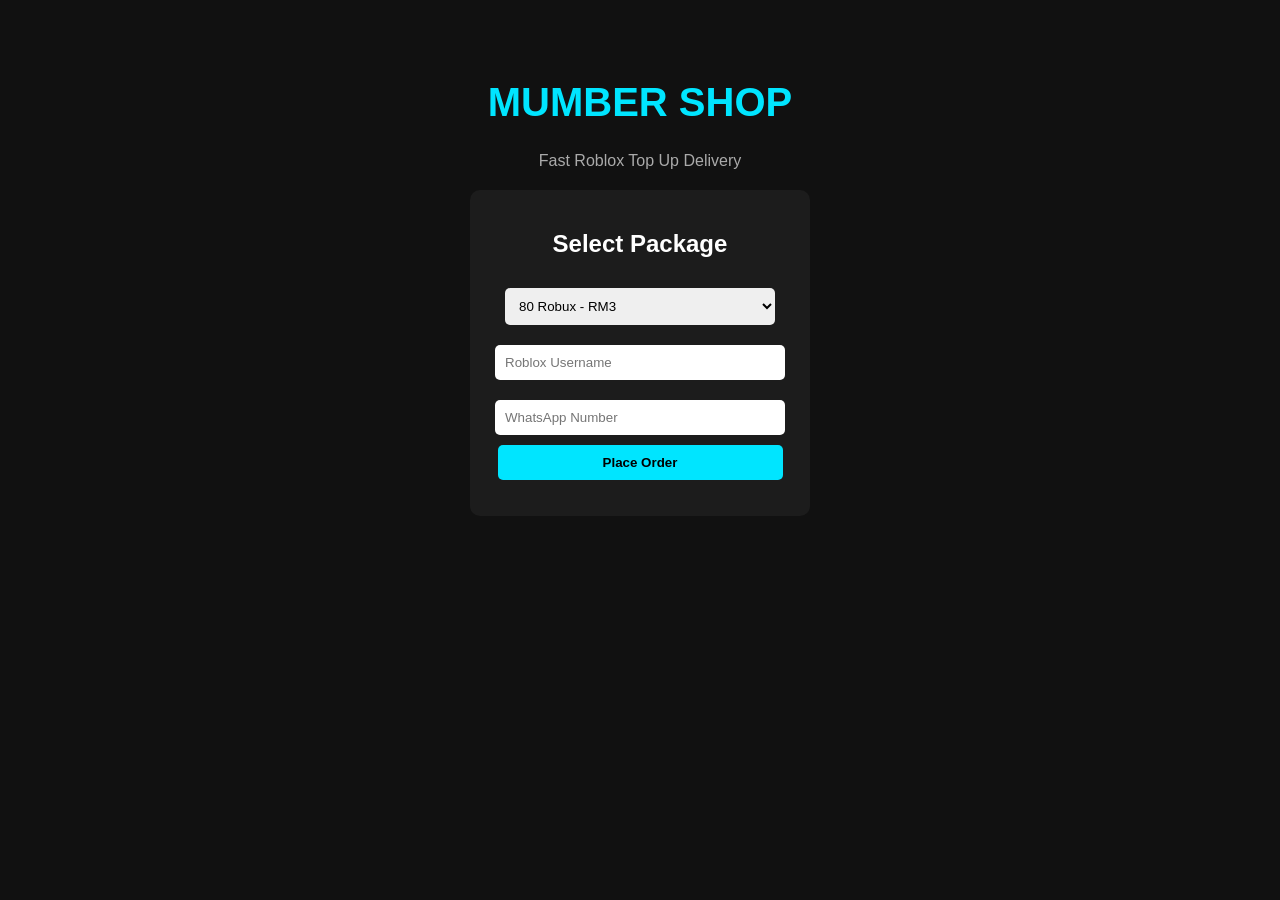
==== index.html @ 88bd2630 "Add files via upload" ====
<!DOCTYPE html>
<html lang="en">
<head>
  <meta charset="UTF-8">
  <title>Mumber Shop - Robux Top Up</title>
  <link rel="stylesheet" href="style.css">
</head>

<body>

  <div class="container">
    <h1>MUMBER SHOP</h1>
    <p class="subtitle">Fast Roblox Top Up Delivery</p>

    <div class="card">
      <h2>Select Package</h2>

      <select id="product">
        <option value="80 Robux - RM3">80 Robux - RM3</option>
        <option value="400 Robux - RM13">400 Robux - RM13</option>
        <option value="800 Robux - RM26">800 Robux - RM26</option>
      </select>

      <input type="text" id="username" placeholder="Roblox Username">
      <input type="text" id="contact" placeholder="WhatsApp Number">

      <button onclick="submitOrder()">Place Order</button>

      <p id="msg"></p>
    </div>
  </div>

  <script src="script.js"></script>
</body>
</html>
---- style.css ----
body {
  font-family: Arial;
  background: #111;
  color: white;
  text-align: center;
}

.container {
  margin-top: 80px;
}

h1 {
  color: #00e5ff;
  font-size: 40px;
}

.subtitle {
  color: #aaa;
}

.card {
  background: #1c1c1c;
  width: 300px;
  margin: auto;
  padding: 20px;
  border-radius: 10px;
  margin-top: 20px;
}

select, input {
  width: 90%;
  padding: 10px;
  margin: 10px 0;
  border: none;
  border-radius: 5px;
}

button {
  width: 95%;
  padding: 10px;
  background: #00e5ff;
  border: none;
  color: black;
  font-weight: bold;
  cursor: pointer;
  border-radius: 5px;
}

button:hover {
  background: #00bcd4;
}

#msg {
  margin-top: 10px;
  color: lightgreen;
}
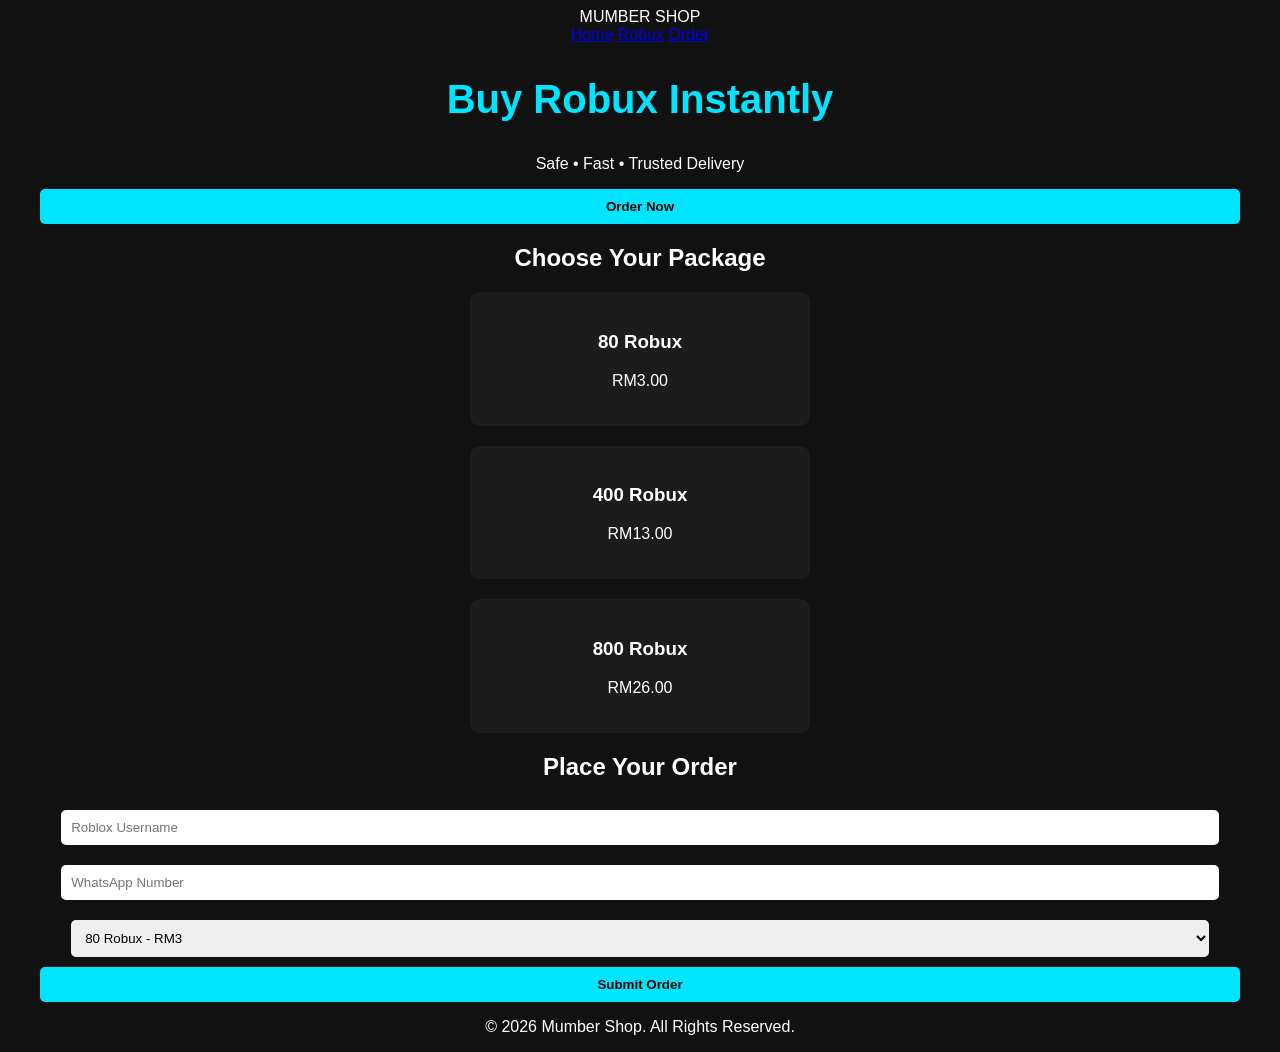
==== commit 8f381d82: "Update index.html" ====
--- a/index.html
+++ b/index.html
@@ -2,34 +2,77 @@
 <html lang="en">
 <head>
   <meta charset="UTF-8">
-  <title>Mumber Shop - Robux Top Up</title>
+  <title>Mumber Shop - Roblox Top Up</title>
   <link rel="stylesheet" href="style.css">
 </head>
 
 <body>
 
-  <div class="container">
-    <h1>MUMBER SHOP</h1>
-    <p class="subtitle">Fast Roblox Top Up Delivery</p>
+<header>
+  <div class="logo">MUMBER SHOP</div>
+  <nav>
+    <a href="#">Home</a>
+    <a href="#packages">Robux</a>
+    <a href="#order">Order</a>
+  </nav>
+</header>
+
+<section class="hero">
+  <h1>Buy Robux Instantly</h1>
+  <p>Safe • Fast • Trusted Delivery</p>
+  <button onclick="document.getElementById('order').scrollIntoView()">
+    Order Now
+  </button>
+</section>
+
+<section id="packages">
+  <h2>Choose Your Package</h2>
+
+  <div class="grid">
 
     <div class="card">
-      <h2>Select Package</h2>
+      <h3>80 Robux</h3>
+      <p>RM3.00</p>
+    </div>
 
-      <select id="product">
-        <option value="80 Robux - RM3">80 Robux - RM3</option>
-        <option value="400 Robux - RM13">400 Robux - RM13</option>
-        <option value="800 Robux - RM26">800 Robux - RM26</option>
-      </select>
+    <div class="card popular">
+      <h3>400 Robux</h3>
+      <p>RM13.00</p>
+    </div>
 
-      <input type="text" id="username" placeholder="Roblox Username">
-      <input type="text" id="contact" placeholder="WhatsApp Number">
+    <div class="card">
+      <h3>800 Robux</h3>
+      <p>RM26.00</p>
+    </div>
 
-      <button onclick="submitOrder()">Place Order</button>
+  </div>
+</section>
 
-      <p id="msg"></p>
-    </div>
+<section id="order">
+  <h2>Place Your Order</h2>
+
+  <div class="form">
+
+    <input id="username" placeholder="Roblox Username">
+    <input id="contact" placeholder="WhatsApp Number">
+
+    <select id="product">
+      <option>80 Robux - RM3</option>
+      <option>400 Robux - RM13</option>
+      <option>800 Robux - RM26</option>
+    </select>
+
+    <button onclick="submitOrder()">Submit Order</button>
+
+    <p id="msg"></p>
+
   </div>
+</section>
 
-  <script src="script.js"></script>
+<footer>
+  <p>© 2026 Mumber Shop. All Rights Reserved.</p>
+</footer>
+
+<script src="script.js"></script>
 </body>
-</html>+</html>
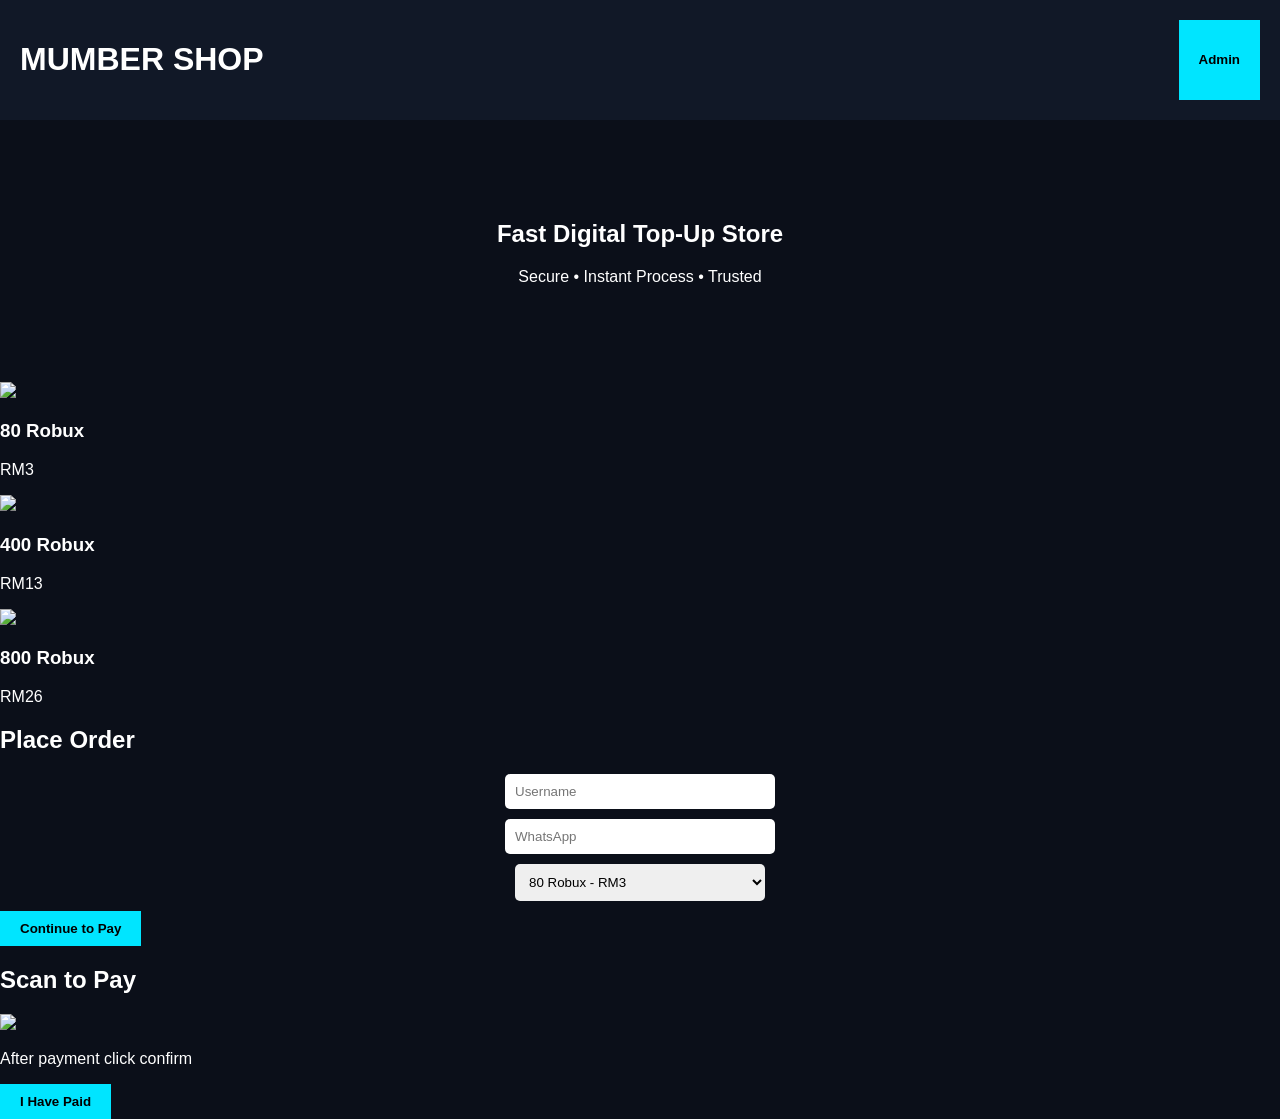
==== commit b78b3586: "Update index.html" ====
--- a/index.html
+++ b/index.html
@@ -2,76 +2,76 @@
 <html lang="en">
 <head>
   <meta charset="UTF-8">
-  <title>Mumber Shop - Roblox Top Up</title>
+  <title>Mumber Shop Pro</title>
   <link rel="stylesheet" href="style.css">
 </head>
 
 <body>
 
 <header>
-  <div class="logo">MUMBER SHOP</div>
-  <nav>
-    <a href="#">Home</a>
-    <a href="#packages">Robux</a>
-    <a href="#order">Order</a>
-  </nav>
+  <h1>MUMBER SHOP</h1>
+  <button onclick="openAdmin()">Admin</button>
 </header>
 
 <section class="hero">
-  <h1>Buy Robux Instantly</h1>
-  <p>Safe • Fast • Trusted Delivery</p>
-  <button onclick="document.getElementById('order').scrollIntoView()">
-    Order Now
-  </button>
+  <h2>Fast Digital Top-Up Store</h2>
+  <p>Secure • Instant Process • Trusted</p>
 </section>
 
-<section id="packages">
-  <h2>Choose Your Package</h2>
+<section class="products">
 
-  <div class="grid">
+  <div class="product">
+    <img src="https://via.placeholder.com/150" />
+    <h3>80 Robux</h3>
+    <p>RM3</p>
+  </div>
 
-    <div class="card">
-      <h3>80 Robux</h3>
-      <p>RM3.00</p>
-    </div>
+  <div class="product">
+    <img src="https://via.placeholder.com/150" />
+    <h3>400 Robux</h3>
+    <p>RM13</p>
+  </div>
 
-    <div class="card popular">
-      <h3>400 Robux</h3>
-      <p>RM13.00</p>
-    </div>
+  <div class="product">
+    <img src="https://via.placeholder.com/150" />
+    <h3>800 Robux</h3>
+    <p>RM26</p>
+  </div>
 
-    <div class="card">
-      <h3>800 Robux</h3>
-      <p>RM26.00</p>
-    </div>
+</section>
+
+<section class="order">
+
+  <h2>Place Order</h2>
+
+  <input id="username" placeholder="Username">
+  <input id="contact" placeholder="WhatsApp">
+
+  <select id="product">
+    <option>80 Robux - RM3</option>
+    <option>400 Robux - RM13</option>
+    <option>800 Robux - RM26</option>
+  </select>
+
+  <button onclick="showPayment()">Continue to Pay</button>
+
+</section>
+
+<!-- PAYMENT MODAL -->
+<div id="paymentBox" class="modal">
+
+  <div class="modal-content">
+    <h2>Scan to Pay</h2>
+
+    <img src="QR.png" class="qr">
+
+    <p>After payment click confirm</p>
+
+    <button onclick="submitOrder()">I Have Paid</button>
 
   </div>
-</section>
 
-<section id="order">
-  <h2>Place Your Order</h2>
-
-  <div class="form">
-
-    <input id="username" placeholder="Roblox Username">
-    <input id="contact" placeholder="WhatsApp Number">
-
-    <select id="product">
-      <option>80 Robux - RM3</option>
-      <option>400 Robux - RM13</option>
-      <option>800 Robux - RM26</option>
-    </select>
-
-    <button onclick="submitOrder()">Submit Order</button>
-
-    <p id="msg"></p>
-
-  </div>
-</section>
-
-<footer>
-  <p>© 2026 Mumber Shop. All Rights Reserved.</p>
-</footer>
+</div>
 
 <script src="script.js"></script>
 </body>
--- a/style.css
+++ b/style.css
@@ -1,56 +1,102 @@
 body {
+  margin:0;
   font-family: Arial;
-  background: #111;
-  color: white;
-  text-align: center;
+  background:#0b0f19;
+  color:white;
 }
 
-.container {
-  margin-top: 80px;
+/* HEADER */
+header {
+  display:flex;
+  justify-content:space-between;
+  padding:20px;
+  background:#111827;
 }
 
-h1 {
-  color: #00e5ff;
-  font-size: 40px;
+.logo {
+  color:#00e5ff;
+  font-weight:bold;
 }
 
-.subtitle {
-  color: #aaa;
+nav a {
+  color:white;
+  margin:0 10px;
+  text-decoration:none;
+}
+
+/* HERO */
+.hero {
+  text-align:center;
+  padding:80px 20px;
+}
+
+.hero h1 {
+  font-size:40px;
+  color:#00e5ff;
+}
+
+.hero button {
+  padding:12px 20px;
+  background:#00e5ff;
+  border:none;
+  font-weight:bold;
+  cursor:pointer;
+}
+
+/* PACKAGES */
+.grid {
+  display:flex;
+  justify-content:center;
+  gap:20px;
+  margin:30px;
+  flex-wrap:wrap;
 }
 
 .card {
-  background: #1c1c1c;
-  width: 300px;
-  margin: auto;
-  padding: 20px;
-  border-radius: 10px;
-  margin-top: 20px;
+  background:#111827;
+  padding:20px;
+  width:150px;
+  border-radius:10px;
+  text-align:center;
+  border:1px solid #1f2937;
 }
 
-select, input {
-  width: 90%;
-  padding: 10px;
-  margin: 10px 0;
-  border: none;
-  border-radius: 5px;
+.popular {
+  border:2px solid #00e5ff;
+}
+
+/* ORDER */
+.form {
+  text-align:center;
+  margin:20px;
+}
+
+input, select {
+  display:block;
+  margin:10px auto;
+  padding:10px;
+  width:250px;
+  border-radius:5px;
+  border:none;
 }
 
 button {
-  width: 95%;
-  padding: 10px;
-  background: #00e5ff;
-  border: none;
-  color: black;
-  font-weight: bold;
-  cursor: pointer;
-  border-radius: 5px;
-}
-
-button:hover {
-  background: #00bcd4;
+  background:#00e5ff;
+  padding:10px 20px;
+  border:none;
+  font-weight:bold;
+  cursor:pointer;
 }
 
 #msg {
-  margin-top: 10px;
-  color: lightgreen;
-}+  margin-top:10px;
+  color:lightgreen;
+}
+
+/* FOOTER */
+footer {
+  text-align:center;
+  padding:20px;
+  margin-top:50px;
+  background:#111827;
+}
